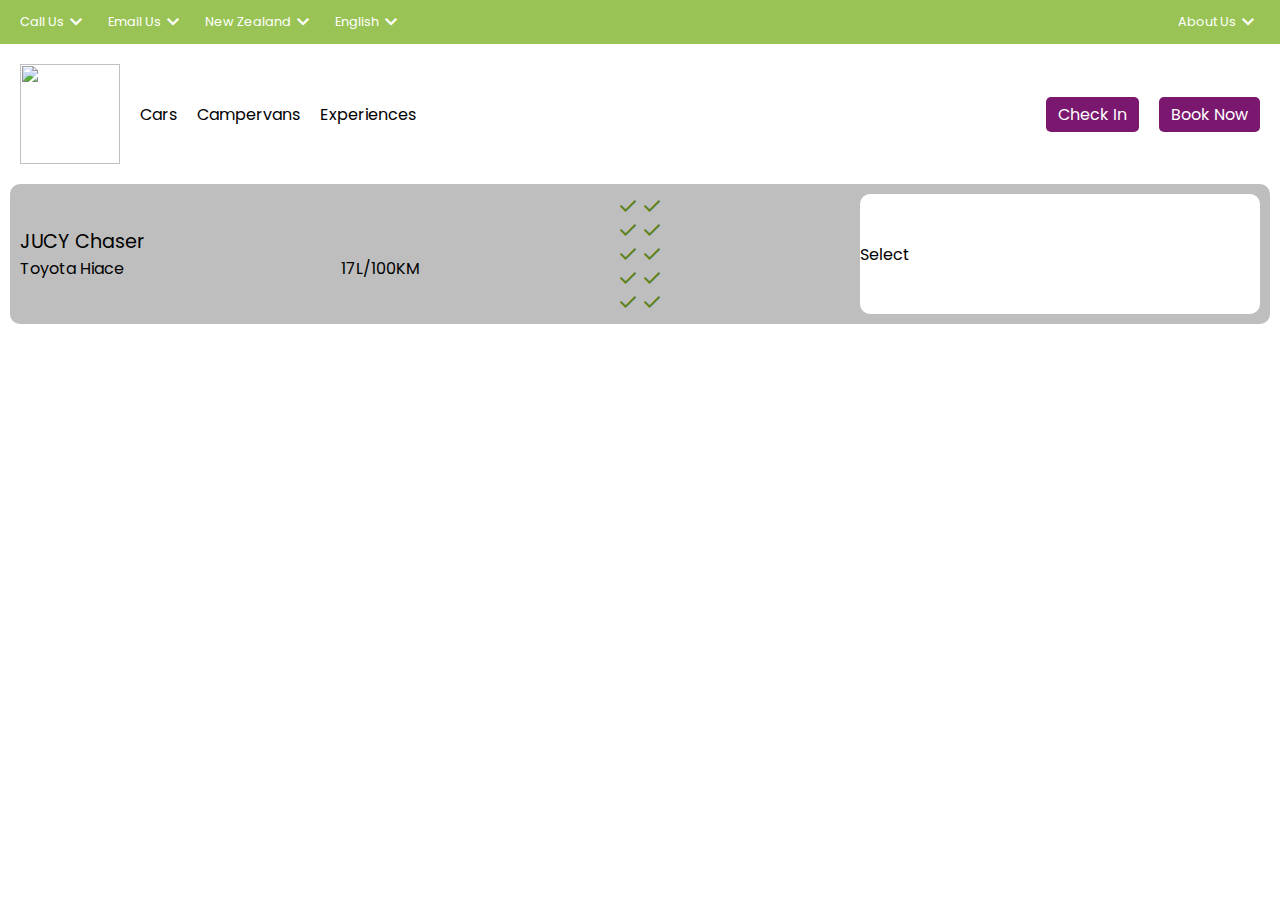
==== results.html @ 6fe2f79f "1" ====
<html lang="en">
<head>
    <meta charset="UTF-8">
    <meta http-equiv="X-UA-Compatible" content="IE=edge">
    <meta name="viewport" content="width=device-width, initial-scale=1.0">
    <link rel="stylesheet" href="https://fonts.googleapis.com/css2?family=Material+Symbols+Outlined:opsz,wght,FILL,GRAD@48,400,0,0" />
    <link rel="stylesheet" href="./css/results.css">
    <title>Search Results</title>
</head>
<body>
    <header>
        <div class="top-nav">
          <div class="nav-items">
            <span class="item"
              >Call Us<span class="material-symbols-outlined"
                >expand_more</span
              ></span
            >
            <span class="item"
              >Email Us<span class="material-symbols-outlined"
                >expand_more</span
              ></span
            >
            <span class="item"
              >New Zealand<span class="material-symbols-outlined"
                >expand_more</span
              ></span
            >
            <span class="item"
              >English<span class="material-symbols-outlined"
                >expand_more</span
              ></span
            >
          </div>
          <div class="nav-items">
            <span class="item"
              >About Us<span class="material-symbols-outlined"
                >expand_more</span
              ></span
            >
          </div>
        </div>
    
        <div class="navigation">
          <div class="nav-items">
            <div class="logo-wrapper">
              <img
                src="https://www.easyhike.co.nz/wp-content/uploads/2016/05/JUCY-Logo.jpg"
                alt="" />
            </div>
            <span class="nav-link">Cars</span>
            <span class="nav-link">Campervans</span>
            <span class="nav-link">Experiences</span>
          </div>
          <div class="nav-items">
            <span class="maroon-btn">Check In</span>
            <span class="maroon-btn">Book Now</span>
            <div id="menu" class="menu"><span class="material-symbols-outlined">menu</span></div>
          </div>
        </div>
        <div id="hidden_nav" class="hidden-nav no-display">
          <div class="dropdown-nav">
          <span class="hidden-nav-link">Cars</span>
          <span class="hidden-nav-link">Campervans</span>
          <span class="hidden-nav-link">Experiences</span>
          <span class="hidden-nav-link">Check In</span>
          <span class="hidden-nav-link">Book Now</span>
        </div>
        </div>
      </header>

      <section class="results">

        <div class="result-container">

            <div class="flex-div">
                <div class="vehicle-img-wrapper">
                    <img src="https://www.jucy.com/assets/NZ-LIFESTYLE-IMAGERY/736-x-490_STANDARD/CAMPERS/CHASER/chaser-on-hillside__FocusFillWyIwLjAwIiwiMC4wMCIsNDIwLDI2NV0.jpg" alt="">
                </div>
                <div class="title"><span>JUCY Chaser</span></div>
                <div class="title-row">
                    <div class="sub-title"><span>Toyota Hiace</span></div>
                    <div class="fuel-display">17L/100KM</div>
                </div>
            </div>

            <div class="flex-div column">
                <div class="title"><span></span></div>
                <div class="row">
                  <div class="feature"><span class="material-symbols-outlined green">done</span><p></p></div>
                  <div class="feature"><span class="material-symbols-outlined green">done</span><p></p></div>  
                </div>
                <div class="row">
                    <div class="feature"><span class="material-symbols-outlined green">done</span><p></p></div>
                    <div class="feature"><span class="material-symbols-outlined green">done</span><p></p></div>  
                  </div>
                  <div class="row">
                    <div class="feature"><span class="material-symbols-outlined green">done</span><p></p></div>
                    <div class="feature"><span class="material-symbols-outlined green">done</span><p></p></div>  
                  </div>
                  <div class="row">
                    <div class="feature"><span class="material-symbols-outlined green">done</span><p></p></div>
                    <div class="feature"><span class="material-symbols-outlined green">done</span><p></p></div>  
                  </div>
                  <div class="row">
                    <div class="feature"><span class="material-symbols-outlined green">done</span><p></p></div>
                    <div class="feature"><span class="material-symbols-outlined green">done</span><p></p></div>  
                  </div>
            </div>
            <div class="flex-div white">
                <div class="title"><span></span></div>
                <div class="sub-title"><span></span></div>
                <div class="title"><span></span></div>
                <div class="select-btn">Select</div>
            </div>
        </div>

      </section>
    


    <script src="./js/results.js"></script>
</body>
</html>
---- css/results.css ----
/* CSS RESET */

@import url("https://fonts.googleapis.com/css2?family=Poppins:ital,wght@0,100;0,200;0,300;0,400;0,500;0,600;0,700;0,800;0,900;1,100;1,200;1,300;1,400;1,500;1,600;1,700;1,800;1,900&display=swap");

body {
  margin: 0;
  padding: 0;
  box-sizing: border-box;
  font-family: "Poppins", sans-serif;
}

h1,
h2,
h3,
p, span {
  margin: 0;
  padding: 0;
}

.logo-wrapper img {
  width: 100px;
}

.img-wrapper img {
  height: 80vh;
  width: 100%;
  object-fit: cover;
}

/* Navigation CSS */
.top-nav {
  background-color: #99c455;
  color: white;
  padding: 10px 20px;
  display: flex;
  justify-content: space-between;
  font-size: 0.8em;
}

.navigation {
  margin: 20px;
  display: flex;
  justify-content: space-between;
  align-items: center;
  font-size: 1em;
}

.item {
  display: flex;
  align-items: center;
}

.nav-items {
  position: relative;
  display: flex;
  align-items: center;
  gap: 20px;
}

.nav-link:hover{
  text-decoration: 2px underline #7a176e;
  cursor: pointer;
}

.maroon-btn {
  background-color: #7a176e;
  color: white;
  padding: 5px 12px;
  border-radius: 5px;
  font-size: 1em;
  cursor: pointer;
}

.maroon-btn:hover{
  background-color:#5f1156;
}

/* Hidden Nav */

.menu{
  display: none;
  cursor: pointer;
}

.hidden-nav{
  position: absolute;
  z-index: 10;
  width: 100%;
}

.dropdown-nav{
  padding: 5px;
  display: flex;
  flex-direction: column;
  background-color: rgb(244, 244, 244);
}

.hidden-nav-link{
  background-color: white;
  margin: 5px;
  display: flex;
  justify-content: center;
  padding: 10px;
  width: 100%;
}

.hidden-nav-link:hover{
  background-color: #99c455;
}

.no-display{
    display: none;
  }
  
/* Results section */
.vehicle-img-wrapper img{
    max-width: 300px;
    object-fit: contain;
    border-radius: 10px;
}
.result-container{
    margin: 10px;
    border-radius: 10px;
    background-color: rgb(190, 190, 190);
    display: flex;
    flex-direction: row;
    justify-content: space-between;
}

.flex-div{
    flex: 1;
    margin: 10px;
    display: flex;
    flex-direction: column;
    justify-content: center;
}

.row{
    display: flex;
    flex-direction: row;
    justify-content: center;
    align-items: center;
}
.title-row{
    display: flex;
    flex-direction: row;
    justify-content: space-between;
    align-items: center;
}

.column{
    display: flex;
    flex-direction: column;
}

.green{
    color: #5c821f;
}
.white{
    background-color: white;
    border-radius: 10px;
}

.title{
    font-size: 1.2em;
}

.sub-title{
    font-size: 1em;
}

















@media screen and (max-width: 920px){

    .input-container{
      flex-direction: column;
    }
  
    .search-btn{
      justify-content: center;
    }
  
    .row{
      flex-direction: row;
      gap: 10px;
    }
  
    .dropdown select{
      min-width: 160px;
    }
  }
  
  @media screen and (max-width: 705px){
    .nav-link{
      display: none;
    }
  
    .maroon-btn{
      display: none;
    }
  
    .menu{
      display: block;
    }
  }
  
  @media screen and (max-width: 510px) {
    .item{
      display: none;
    }
    
  }
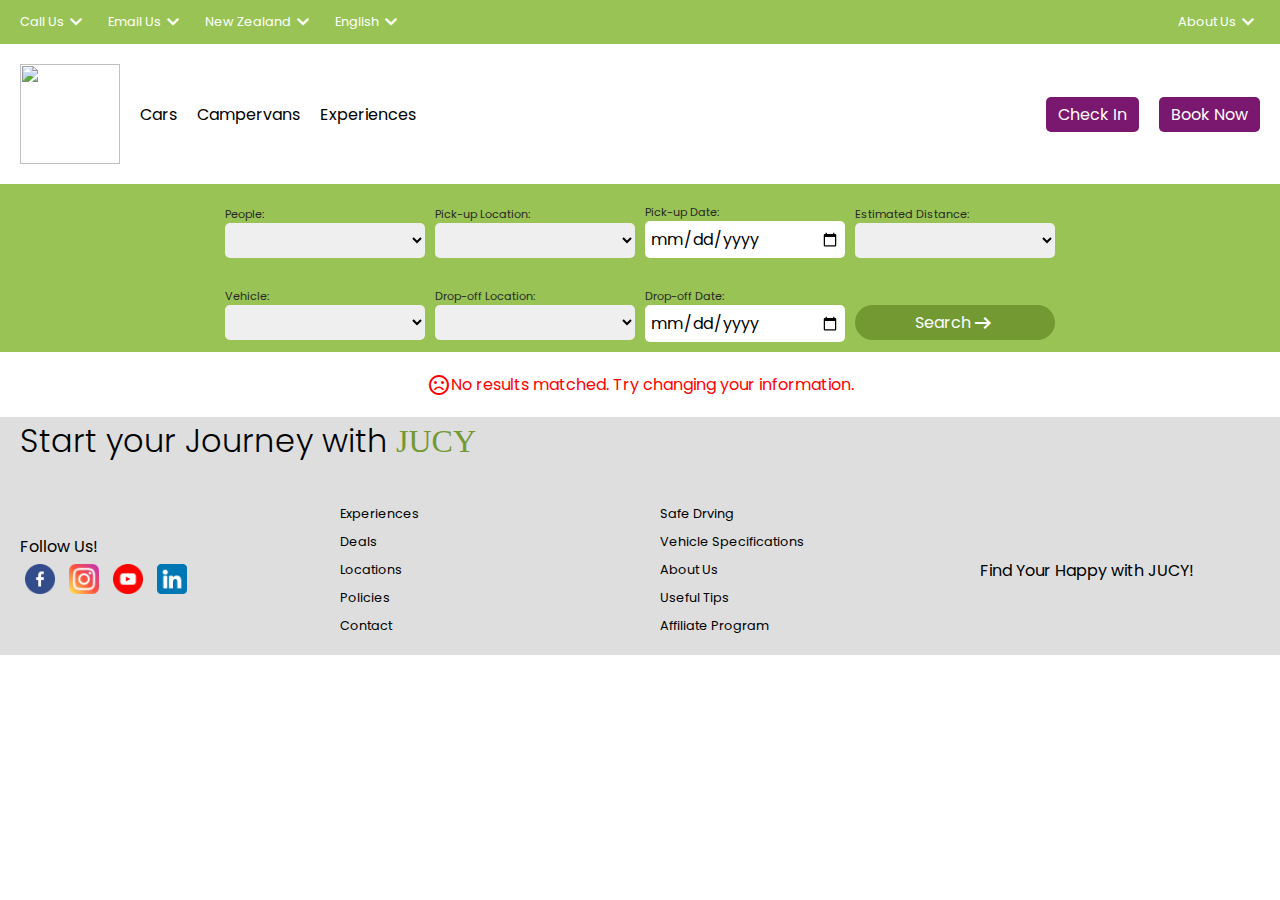
==== commit 3a382f48: "C" ====
--- a/results.html
+++ b/results.html
@@ -1,124 +1,211 @@
 <html lang="en">
-<head>
-    <meta charset="UTF-8">
-    <meta http-equiv="X-UA-Compatible" content="IE=edge">
-    <meta name="viewport" content="width=device-width, initial-scale=1.0">
-    <link rel="stylesheet" href="https://fonts.googleapis.com/css2?family=Material+Symbols+Outlined:opsz,wght,FILL,GRAD@48,400,0,0" />
-    <link rel="stylesheet" href="./css/results.css">
+  <head>
+    <meta charset="UTF-8" />
+    <meta http-equiv="X-UA-Compatible" content="IE=edge" />
+    <meta name="viewport" content="width=device-width, initial-scale=1.0" />
+    <link
+      rel="stylesheet"
+      href="https://fonts.googleapis.com/css2?family=Material+Symbols+Outlined:opsz,wght,FILL,GRAD@48,400,0,0" />
+    <link rel="stylesheet" href="./css/results.css" />
+    <link rel="stylesheet" href="./css/style.css">
+    <link rel="stylesheet" href="https://cdn.jsdelivr.net/npm/flatpickr/dist/flatpickr.min.css">
     <title>Search Results</title>
-</head>
-<body>
+  </head>
+  <body>
+    <!-- Top Nav -->
     <header>
-        <div class="top-nav">
-          <div class="nav-items">
-            <span class="item"
-              >Call Us<span class="material-symbols-outlined"
-                >expand_more</span
-              ></span
-            >
-            <span class="item"
-              >Email Us<span class="material-symbols-outlined"
-                >expand_more</span
-              ></span
-            >
-            <span class="item"
-              >New Zealand<span class="material-symbols-outlined"
-                >expand_more</span
-              ></span
-            >
-            <span class="item"
-              >English<span class="material-symbols-outlined"
-                >expand_more</span
-              ></span
-            >
+      <div class="top-nav">
+        <div class="nav-items">
+          <span class="item">Call Us
+            <span class="material-symbols-outlined">expand_more</span></span>
+          <span class="item">Email Us
+            <span class="material-symbols-outlined">expand_more</span></span>
+          <span class="item">New Zealand
+            <span class="material-symbols-outlined">expand_more</span></span>
+          <span class="item">English
+            <span class="material-symbols-outlined">expand_more</span></span>
+        </div>
+        <div class="nav-items">
+          <span class="item">About Us
+            <span class="material-symbols-outlined">expand_more</span></span>
+        </div>
+      </div>
+
+      <!-- Navigation -->
+      <div class="navigation">
+        <div class="nav-items">
+          <div class="logo-wrapper">
+            <a href="index.html"><img
+              src="https://www.easyhike.co.nz/wp-content/uploads/2016/05/JUCY-Logo.jpg"
+              alt="" />
+          </div></a>
+          <span class="nav-link">Cars</span>
+          <span class="nav-link">Campervans</span>
+          <span class="nav-link">Experiences</span>
+        </div>
+        <div class="nav-items">
+          <span class="maroon-btn">Check In</span>
+          <span class="maroon-btn">Book Now</span>
+          <div id="menu" class="menu">
+            <span class="material-symbols-outlined">menu</span>
           </div>
-          <div class="nav-items">
-            <span class="item"
-              >About Us<span class="material-symbols-outlined"
-                >expand_more</span
-              ></span
-            >
-          </div>
-        </div>
-    
-        <div class="navigation">
-          <div class="nav-items">
-            <div class="logo-wrapper">
-              <img
-                src="https://www.easyhike.co.nz/wp-content/uploads/2016/05/JUCY-Logo.jpg"
-                alt="" />
-            </div>
-            <span class="nav-link">Cars</span>
-            <span class="nav-link">Campervans</span>
-            <span class="nav-link">Experiences</span>
-          </div>
-          <div class="nav-items">
-            <span class="maroon-btn">Check In</span>
-            <span class="maroon-btn">Book Now</span>
-            <div id="menu" class="menu"><span class="material-symbols-outlined">menu</span></div>
-          </div>
-        </div>
-        <div id="hidden_nav" class="hidden-nav no-display">
-          <div class="dropdown-nav">
+        </div>
+      </div>
+      <div id="hidden_nav" class="hidden-nav no-display">
+        <div class="dropdown-nav">
           <span class="hidden-nav-link">Cars</span>
           <span class="hidden-nav-link">Campervans</span>
           <span class="hidden-nav-link">Experiences</span>
           <span class="hidden-nav-link">Check In</span>
           <span class="hidden-nav-link">Book Now</span>
         </div>
-        </div>
-      </header>
+      </div>
+    </header>
 
-      <section class="results">
+    <!-- Input Section -->
+<!-- People -->
+<div class="input-container background-color">
+  <div class="selection-column row">
+  <div class="input">
+    <label for="people">People:</label>
+    <div class="dropdown full-width">
+      <select name="people" id="people">
+        <option class="dropdown-option" value='1' >1</option>
+        <option class="dropdown-option" value='2' >2</option>
+        <option class="dropdown-option" value='3' >3</option>
+        <option class="dropdown-option" value='4' >4</option>
+        <option class="dropdown-option" value='5' >5</option>
+        <option class="dropdown-option" value='6' >6</option>
+      </select>
+    </div>
+    </div>
+ <!-- Vehicle -->
+ <div class="input">
+   <label for="vehicle">Vehicle:</label>
+   <div class="dropdown full-width">
+     <select name="vehicle">
+       <option id="vehicle" class="dropdown-option">Car</option>
+       <option id="vehicle" class="dropdown-option">Campervan</option>
+       <option id="vehicle" class="dropdown-option">Motorbike</option>
+     </select>
+   </div>
+   </div>
+ </div>
+ <!-- Location-->
+ <div class="selection-column row">
+   <div class="input">
+     <label for="pick_up">Pick-up Location:</label>
+     <div class="dropdown full-width">
+       <select name="pick_up">
+         <option id="pick_up_location" class="dropdown-option">Auckland</option>
+         <option id="pick_up_location" class="dropdown-option">Wellington</option>
+         <option id="pick_up_location" class="dropdown-option">Queenstown</option>
+       </select>
+     </div>
+   </div>
+     <div class="input">
+       <label for="drop-off">Drop-off Location:</label>
+       <div class="dropdown full-width">
+         <select name="drop_off">
+           <option id="drop_off_location" class="dropdown-option">Auckland</option>
+           <option id="drop_off_location" class="dropdown-option">Wellington</option>
+           <option id="drop_off_location" class="dropdown-option">Queenstown</option>
+         </select>
+       </div>
+     </div>
+   </div> 
+  <!-- Pick up / Drop off -->
+  <div class="selection-column row">
+    <div class="input">
+      <label for="date">Pick-up Date:</label>
+      <div class="dropdown full-width">
+        <input id="pick_up_date" type="date" placeholder="dd/mm/yyyy">
+      </div>
+    </div>        
+ <!-- Drop-off Date -->
+   <div class="input">
+     <label for="date">Drop-off Date:</label>
+     <div class="dropdown full-width">
+       <input id="drop_off_date" type="date" placeholder="dd/mm/yyy" >
+     </div>
+   </div>
+</div>         
+ <!-- Distance & Search -->
+ <div class="selection-column row">
+   <div class="input">
+     <label for="distance">Estimated Distance:</label>
+     <div class="dropdown">
+       <select id="distance_options" name="distance">
+         <option id="100" class="dropdown-option" value="100">100km</option>
+         <option id="200" class="dropdown-option" value="200">200km</option>
+         <option id="300" class="dropdown-option" value="300">300km</option>
+         <option id="400" class="dropdown-option" value="400">400km</option>
+       </select>
+     </div>
+   </div>
+     <div class="input">
+       <label for="date"><br></label>
+       <div class="dropdown">
+         <span id="search_btn">
+           <div class="search-btn">Search
+             <span class="material-symbols-outlined">arrow_right_alt</span></div>
+          </div>
+        </div>
+     </div>
+   </div>
+ <!-- No results -->
+ <div id="no_results" class="no-results-display">
+   <span id="results_error_msg" class="error-msg"><span class="material-symbols-outlined">
+     sentiment_dissatisfied
+     </span>No results matched. Try changing your information.</span>
+ </div>
+ <!-- Results Section -->
+ <section id="results_section"></section>
+<!-- Footer -->
+ <footer>
+  <h1 class="promo-heading margin20">Start your Journey with<span class="font-change"> JUCY </span></h1>
+  <div class="footer-div">
+  <div class="footer-flex-div">
+    <p>Follow Us!</p>
+    <div class="socials">
+    <a href="https://www.facebook.com/jucynz/?brand_redir=179404878223"><img class="social-logo" src="./images/facebook.png" alt=""></a>
+    <a href="https://www.facebook.com/jucynz/?brand_redir=179404878223"><img class="social-logo" src="./images/instagram.png" alt=""></a>
+    <a href="https://www.facebook.com/jucynz/?brand_redir=179404878223"><img class="social-logo" src="./images/youtube.png" alt=""></a>
+    <a href="https://www.facebook.com/jucynz/?brand_redir=179404878223"><img class="social-logo" src="./images/linkedin.png" alt=""></a>
+  </div>
+</div>
+  <div class="footer-flex-div">
+    <div class="links">
+      <a href="">Experiences</a>
+      <a href="">Deals</a>
+      <a href="">Locations</a>
+      <a href="">Policies</a>
+      <a href="">Contact</a>
+    </div>
+  </div>
+  <div class="footer-flex-div">
+    <div class="links">
+      <a href="">Safe Drving</a>
+      <a href="">Vehicle Specifications</a>
+      <a href="">About Us</a>
+      <a href="">Useful Tips</a>
+      <a href="">Affiliate Program</a>
+    </div>
+  </div>
 
-        <div class="result-container">
-
-            <div class="flex-div">
-                <div class="vehicle-img-wrapper">
-                    <img src="https://www.jucy.com/assets/NZ-LIFESTYLE-IMAGERY/736-x-490_STANDARD/CAMPERS/CHASER/chaser-on-hillside__FocusFillWyIwLjAwIiwiMC4wMCIsNDIwLDI2NV0.jpg" alt="">
-                </div>
-                <div class="title"><span>JUCY Chaser</span></div>
-                <div class="title-row">
-                    <div class="sub-title"><span>Toyota Hiace</span></div>
-                    <div class="fuel-display">17L/100KM</div>
-                </div>
-            </div>
-
-            <div class="flex-div column">
-                <div class="title"><span></span></div>
-                <div class="row">
-                  <div class="feature"><span class="material-symbols-outlined green">done</span><p></p></div>
-                  <div class="feature"><span class="material-symbols-outlined green">done</span><p></p></div>  
-                </div>
-                <div class="row">
-                    <div class="feature"><span class="material-symbols-outlined green">done</span><p></p></div>
-                    <div class="feature"><span class="material-symbols-outlined green">done</span><p></p></div>  
-                  </div>
-                  <div class="row">
-                    <div class="feature"><span class="material-symbols-outlined green">done</span><p></p></div>
-                    <div class="feature"><span class="material-symbols-outlined green">done</span><p></p></div>  
-                  </div>
-                  <div class="row">
-                    <div class="feature"><span class="material-symbols-outlined green">done</span><p></p></div>
-                    <div class="feature"><span class="material-symbols-outlined green">done</span><p></p></div>  
-                  </div>
-                  <div class="row">
-                    <div class="feature"><span class="material-symbols-outlined green">done</span><p></p></div>
-                    <div class="feature"><span class="material-symbols-outlined green">done</span><p></p></div>  
-                  </div>
-            </div>
-            <div class="flex-div white">
-                <div class="title"><span></span></div>
-                <div class="sub-title"><span></span></div>
-                <div class="title"><span></span></div>
-                <div class="select-btn">Select</div>
-            </div>
-        </div>
-
-      </section>
-    
-
-
-    <script src="./js/results.js"></script>
-</body>
-</html>+  <div class="footer-flex-div">
+   <p>Find Your Happy with JUCY!</p>
+    </div>
+  </div>
+</footer>
+<!-- Script -->
+<script src="./js/results.js"></script>
+<script src="https://cdn.jsdelivr.net/npm/flatpickr"></script>
+<script>
+  config = {
+  altInput: true,
+  altFormat: "F j, Y",
+  dateFormat: "Y-m-d",}
+flatpickr("input[type=date]", config);</script>
+  </body>
+</html>
--- a/css/results.css
+++ b/css/results.css
@@ -12,7 +12,8 @@
 h1,
 h2,
 h3,
-p, span {
+p,
+span {
   margin: 0;
   padding: 0;
 }
@@ -57,7 +58,7 @@
   gap: 20px;
 }
 
-.nav-link:hover{
+.nav-link:hover {
   text-decoration: 2px underline #7a176e;
   cursor: pointer;
 }
@@ -71,31 +72,31 @@
   cursor: pointer;
 }
 
-.maroon-btn:hover{
-  background-color:#5f1156;
+.maroon-btn:hover {
+  background-color: #5f1156;
 }
 
 /* Hidden Nav */
 
-.menu{
+.menu {
   display: none;
   cursor: pointer;
 }
 
-.hidden-nav{
+.hidden-nav {
   position: absolute;
   z-index: 10;
   width: 100%;
 }
 
-.dropdown-nav{
+.dropdown-nav {
   padding: 5px;
   display: flex;
   flex-direction: column;
   background-color: rgb(244, 244, 244);
 }
 
-.hidden-nav-link{
+.hidden-nav-link {
   background-color: white;
   margin: 5px;
   display: flex;
@@ -104,124 +105,217 @@
   width: 100%;
 }
 
-.hidden-nav-link:hover{
+.hidden-nav-link:hover {
   background-color: #99c455;
 }
 
-.no-display{
+.no-display {
+  display: none;
+}
+
+/* Input Background */
+
+.background-color{
+ background-color: #99c455;
+  padding: 10px;
+  margin-bottom: 20px;
+}
+
+/* Results title */
+.results-title{
+  text-align: center;
+  padding: 20px;
+}
+
+/* No results Display */
+
+.error-msg{
+  display: flex;
+  justify-content: center;
+  align-items: center;
+  color: red;
+}
+
+/* Results section */
+
+.vehicle-img-wrapper img {
+  width: 100%;
+  height: 100%;
+  object-fit: contain;
+  border-radius: 10px;
+}
+
+.results-container {
+  margin: 10px;
+  border-radius: 10px;
+  filter:  drop-shadow(0 0 0.75rem rgb(198, 198, 198));
+  background-color: rgb(255, 255, 255);
+  display: flex;
+  flex-direction: row;
+  justify-content: space-between;
+}
+
+.flex-div {
+  flex: 1;
+  margin: 10px;
+  display: flex;
+  flex-direction: column;
+  justify-content: center;
+  align-items: center;
+}
+
+.centred-div{
+display: flex;
+justify-content: center;
+flex-direction: column;
+}
+
+.row {
+  display: flex;
+  flex-direction: row;
+}
+
+.feature {
+  display: flex;
+}
+
+.title-row {
+  gap: 10px;
+  display: flex;
+  flex-direction: row;
+  justify-content: space-between;
+  align-items: center;
+}
+
+.green {
+  color: #5c821f;
+}
+.white {
+  display: flex;
+  gap: 20px;
+  border: 2px solid #99c455;
+  border-radius: 10px;
+  align-items: center;
+}
+
+.title {
+  font-size: 1.6em;
+  margin: 10, 0;
+}
+
+.purple{
+  color:#7a176e;
+  font-weight: 600;
+}
+
+.feature-title {
+  font-size: 1.2em;
+  margin-bottom: 20px;
+}
+
+.sub-title {
+  font-size: 0.8em;
+}
+
+.select-btn {
+  display: flex;
+  align-items: center;
+  background-color: #729932;
+  font-size: 1em;
+  padding: 5px 20px;
+  border-radius: 30px;
+  color: white;
+  cursor: pointer;
+}
+
+.select-btn:hover {
+  background-color: #5a772b;
+}
+
+
+@media screen and (max-width: 920px){
+
+
+  .input-container{
+    flex-direction: column;
+  }
+
+  .search-btn{
+    justify-content: center;
+  }
+
+  .row{
+    flex-direction: column;
+    gap: 10px;
+  }
+
+  .error-msg{
+    flex-direction: column;
+  }
+
+  .results-container{
+    flex-direction: column;
+    align-items: center;
+  }
+
+  .white{
+    width: 90%;
+    padding: 10px;
+  }
+
+  .promo-container{
+    flex-direction: column;
+  }
+
+  .promo-heading{
+    text-align: center;
+  }
+
+  .promo-row{
+    flex-direction: column;
+    gap: 10px;
+  }
+
+  iframe{
+    width: 90%;
+    height: 250px;
+  }
+
+  .video{
+    margin-top: 50px;
+  }
+
+  p{
+    text-align: center;
+  }
+
+  .footer-div{
+    flex-direction: column;
+    justify-content: center;
+  }
+  .links{
+    align-items: center;
+  }
+}
+
+@media screen and (max-width: 705px){
+
+  .nav-link{
     display: none;
   }
+
+  .maroon-btn{
+    display: none;
+  }
+
+  .menu{
+    display: block;
+  }
+}
+
+@media screen and (max-width: 510px) {
+  .item{
+    display: none;
+  }
   
-/* Results section */
-.vehicle-img-wrapper img{
-    max-width: 300px;
-    object-fit: contain;
-    border-radius: 10px;
-}
-.result-container{
-    margin: 10px;
-    border-radius: 10px;
-    background-color: rgb(190, 190, 190);
-    display: flex;
-    flex-direction: row;
-    justify-content: space-between;
-}
-
-.flex-div{
-    flex: 1;
-    margin: 10px;
-    display: flex;
-    flex-direction: column;
-    justify-content: center;
-}
-
-.row{
-    display: flex;
-    flex-direction: row;
-    justify-content: center;
-    align-items: center;
-}
-.title-row{
-    display: flex;
-    flex-direction: row;
-    justify-content: space-between;
-    align-items: center;
-}
-
-.column{
-    display: flex;
-    flex-direction: column;
-}
-
-.green{
-    color: #5c821f;
-}
-.white{
-    background-color: white;
-    border-radius: 10px;
-}
-
-.title{
-    font-size: 1.2em;
-}
-
-.sub-title{
-    font-size: 1em;
-}
-
-
-
-
-
-
-
-
-
-
-
-
-
-
-
-
-
-@media screen and (max-width: 920px){
-
-    .input-container{
-      flex-direction: column;
-    }
-  
-    .search-btn{
-      justify-content: center;
-    }
-  
-    .row{
-      flex-direction: row;
-      gap: 10px;
-    }
-  
-    .dropdown select{
-      min-width: 160px;
-    }
-  }
-  
-  @media screen and (max-width: 705px){
-    .nav-link{
-      display: none;
-    }
-  
-    .maroon-btn{
-      display: none;
-    }
-  
-    .menu{
-      display: block;
-    }
-  }
-  
-  @media screen and (max-width: 510px) {
-    .item{
-      display: none;
-    }
-    
-  }+}
--- a/css/style.css
+++ b/css/style.css
@@ -0,0 +1,428 @@
+/* CSS RESET */
+
+@import url("https://fonts.googleapis.com/css2?family=Poppins:ital,wght@0,100;0,200;0,300;0,400;0,500;0,600;0,700;0,800;0,900;1,100;1,200;1,300;1,400;1,500;1,600;1,700;1,800;1,900&display=swap");
+@import url('https://fonts.googleapis.com/css2?family=Permanent+Marker&display=swap');
+body {
+  margin: 0;
+  padding: 0;
+  box-sizing: border-box;
+  font-family: "Poppins", sans-serif;
+}
+
+h1,
+h2,
+h3,
+p, span {
+  margin: 0;
+  padding: 0;
+}
+
+.logo-wrapper img {
+  width: 100px;
+}
+
+.img-wrapper img {
+  height: 80vh;
+  width: 100%;
+  object-fit: cover;
+}
+
+/* Navigation CSS */
+.top-nav {
+  background-color: #99c455;
+  color: white;
+  padding: 10px 20px;
+  display: flex;
+  justify-content: space-between;
+  font-size: 0.8em;
+}
+
+.navigation {
+  margin: 20px;
+  display: flex;
+  justify-content: space-between;
+  align-items: center;
+  font-size: 1em;
+}
+
+.item {
+  display: flex;
+  align-items: center;
+}
+
+.nav-items {
+  position: relative;
+  display: flex;
+  align-items: center;
+  gap: 20px;
+}
+
+.nav-link:hover{
+  text-decoration: 2px underline #7a176e;
+  cursor: pointer;
+}
+
+.maroon-btn {
+  background-color: #7a176e;
+  color: white;
+  padding: 5px 12px;
+  border-radius: 5px;
+  font-size: 1em;
+  cursor: pointer;
+}
+
+.maroon-btn:hover{
+  background-color:#5f1156;
+}
+
+/* Hidden Nav */
+
+.menu{
+  display: none;
+  cursor: pointer;
+}
+
+.hidden-nav{
+  position: absolute;
+  z-index: 10;
+  width: 100%;
+}
+
+.dropdown-nav{
+  padding: 5px;
+  display: flex;
+  flex-direction: column;
+  background-color: rgb(244, 244, 244);
+}
+
+.hidden-nav-link{
+  background-color: white;
+  margin: 5px;
+  display: flex;
+  justify-content: center;
+  padding: 10px;
+  width: 100%;
+}
+
+.hidden-nav-link:hover{
+  background-color: #99c455;
+}
+
+/* Landing CSS */
+
+.landing-img img{
+    height: 80vh;
+    width: 100%;
+    object-fit: cover;
+    position: relative;
+}
+
+.landing-section{
+    position: relative;
+}
+
+.landing-heading{
+  font-size: 1.5em;
+  position: absolute;
+  top: 5%;
+}
+
+.landing-heading, h1{
+  font-weight: 300;
+}
+
+.font-change{
+font-family: 'Permanent Marker';
+color:#729932;
+}
+
+/* Input CSS */
+
+.absolute-container{
+    position: absolute;
+    display: flex;
+    align-items: center;
+    justify-content: space-evenly;
+    background-color: rgba(255, 255, 255, 0.564);
+    bottom: 20%;
+    top: 20%;
+    left: 0;
+    right: 0;
+}
+
+.input-container{
+  display: flex;
+  justify-content: center;
+  align-items: center;
+  gap: 10px;
+}
+
+.input{
+  display: flex;
+  flex-direction: column;
+}
+
+.time-date-row{
+  display: flex;
+  justify-content: space-between;
+  flex-direction: row;
+  align-items: center;
+  gap: 10px;
+}
+
+label{
+  margin-top: 10px;
+  font-size: .7em;
+  color: rgb(39, 39, 39);
+}
+.selection-column{
+  display: flex;
+  flex-direction: column;
+  gap: 20px;
+}
+
+.dropdown select, input{
+  padding: 5px;
+  min-height: 10px;
+  min-width: 200px;
+  border: none;
+  border-radius: 5px;
+  font-family: 'Poppins';
+  font-size: 1em;
+}
+
+.full-width select{
+  width: 100%;
+}
+
+.search-btn{
+  text-decoration: none;
+  display: flex;
+  align-items: center;
+  justify-content: center;
+  background-color: #729932;
+  font-size: 1em;
+  padding: 5px 20px;
+  border-radius: 30px;
+  color: white;
+  cursor: pointer;
+  min-width: 150px;
+}
+
+.search-btn:hover{
+  background-color: #5a772b;
+}
+
+.no-display{
+  display: none;
+}
+
+.error{
+  margin-top: 5px;
+  position: absolute;
+  font-size: .8em;
+  color: rgb(172, 0, 0);
+}
+
+/* Promos Section */
+
+.promos-section{
+  margin: 20px;
+}
+
+.promo-container{
+  display: flex;
+  gap: 20px;
+}
+
+.promo-img-wrapper img{
+  border-radius: 5px;
+  height: 100%;
+  width: 100%;
+  object-fit: cover;
+}
+
+.promo{
+  flex: 1;
+}
+
+
+.promo-row{
+  display: flex;
+  justify-content: space-between;
+  align-items: center;
+  margin-top: 10px;
+}
+
+.view-more-btn{
+  background-color: #99c455;
+  color: white;
+  border-radius: 20px;
+  padding: 5px 15px;
+}
+
+.view-more-btn:hover{
+  background-color: #5a772b;
+  cursor: pointer;
+}
+
+/* Promo Video */
+.flex-container{
+  margin: 20px;
+  display: flex;
+  margin-top: 100px;
+}
+.video{
+  display: flex;
+  flex: 1;
+  justify-content: center;
+  align-items: center;
+}
+
+.video-title{
+  display: flex;
+  justify-content: center;
+  align-items: center;
+  flex-direction: column;
+  flex: 1;
+  text-align: center;
+  gap: 20px;
+}
+
+iframe{
+margin: 0;
+}
+
+/* footer */
+footer{
+  background-color: #dedede;
+}
+.footer-div{
+  display: flex;
+  align-items: center;
+  
+}
+
+.margin20{
+  margin: 20px;
+}
+
+.footer-flex-div{
+  display: flex;
+  flex: 1;
+  flex-direction: column;
+  margin: 20px;
+  
+}
+
+.social-logo{
+  height: 30px;
+  margin: 5px;
+}
+
+.links{
+  display: flex;
+  flex-direction: column;
+  justify-content: center;
+  gap: 10px;
+}
+
+a{
+  text-decoration: none;
+  color: black;
+  font-size: .8em;
+}
+
+
+
+
+
+
+
+
+@media screen and (max-width: 920px){
+
+  .landing-img img{
+    height: 800px;
+  }
+  
+  .landing-heading{
+    font-size: 1em;
+  }
+  .absolute-container{
+    top: 5%;
+    bottom: 5%;
+    left: 0;
+    right: 0;
+  }
+
+  .input-container{
+    flex-direction: column;
+  }
+
+  .absolute{
+    position: absolute;
+    top: 15%;
+  }
+
+  .search-btn{
+    justify-content: center;
+  }
+
+  .row{
+    flex-direction: column;
+    gap: 10px;
+  }
+
+  .promo-container{
+    flex-direction: column;
+  }
+
+  .promo-heading{
+    text-align: center;
+  }
+
+  .promo-row{
+    flex-direction: column;
+    gap: 10px;
+  }
+
+  .flex-container{
+    margin-top: 0;
+    flex-direction: column;
+  }
+
+  p{
+    text-align: center;
+  }
+
+  .footer-div{
+    flex-direction: column;
+    justify-content: center;
+  }
+  .links{
+    align-items: center;
+  }
+}
+
+@media screen and (max-width: 705px){
+
+  .nav-link{
+    display: none;
+  }
+
+  .maroon-btn{
+    display: none;
+  }
+
+  .menu{
+    display: block;
+  }
+}
+
+@media screen and (max-width: 510px) {
+  .item{
+    display: none;
+  }
+  
+}
